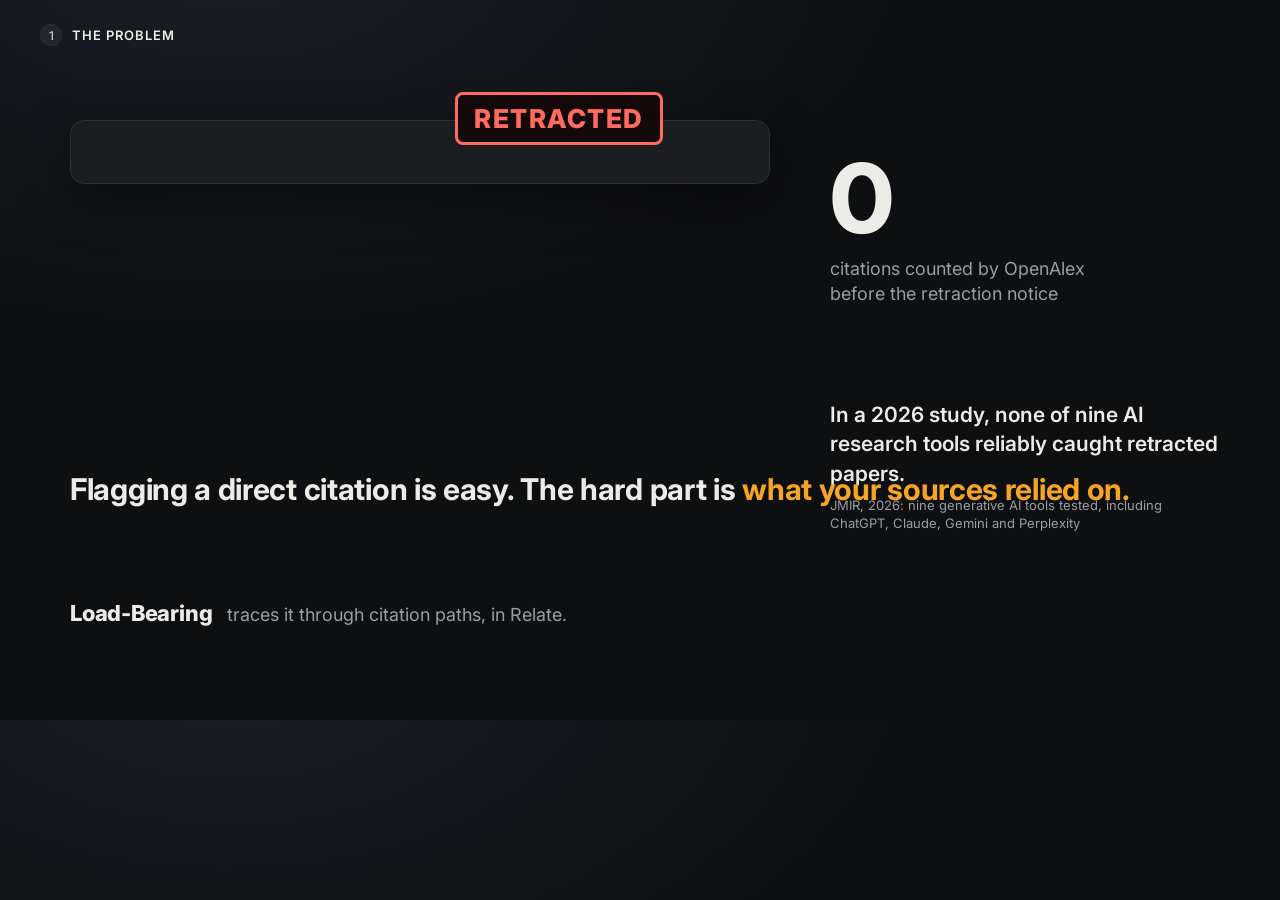
==== demo/scenes/s1_hook.html @ 7233b400 "Add a reproducible demo video recorder scripts/record_demo.py renders the 1:54 demo in headless Chro" ====
<!doctype html>
<html lang="en"><head><meta charset="utf-8"><title>Scene 1: the problem</title>
<link rel="preconnect" href="https://fonts.googleapis.com"><link rel="preconnect" href="https://fonts.gstatic.com" crossorigin>
<link href="https://fonts.googleapis.com/css2?family=Inter:wght@400;500;600;700;800&family=JetBrains+Mono:wght@400;600&display=block" rel="stylesheet">
<link rel="stylesheet" href="common.css">
<style>
  #paper { left: 70px; top: 120px; width: 700px; padding: 26px 30px 24px; }
  #paper .venue { font-size: 14px; color: var(--muted); letter-spacing: .04em; }
  #paper h1 { font-size: 34px; line-height: 1.18; margin: 10px 0 12px; font-weight: 700; letter-spacing: -.01em; }
  #paper .meta { font-size: 14px; color: var(--muted); }
  #stamp { left: 455px; top: 92px; padding: 8px 16px; border: 3px solid var(--direct); color: var(--direct); border-radius: 8px;
    font-weight: 800; font-size: 26px; letter-spacing: .06em; background: rgba(20, 8, 8, .85); transform-origin: center; }
  #stamp small { display: block; font-size: 13px; letter-spacing: .04em; font-weight: 600; text-align: center; }
  #reasons { left: 70px; top: 372px; width: 700px; font-size: 14.5px; line-height: 1.55; }
  #reasons .r { display: inline-block; margin: 0 6px 8px 0; padding: 4px 10px; border-radius: 6px;
    background: rgba(255, 107, 94, .1); border: 1px solid rgba(255, 107, 94, .35); color: #ffb3ab; }
  #count { left: 830px; top: 150px; width: 390px; text-align: left; }
  #count .num { font-size: 96px; font-weight: 800; letter-spacing: -.03em; line-height: 1; }
  #count .cap { font-size: 18px; color: var(--muted); margin-top: 10px; line-height: 1.4; }
  #study { left: 830px; top: 400px; width: 390px; font-size: 21px; line-height: 1.4; font-weight: 600; }
  #study .src { display: block; font-size: 13px; color: var(--muted); font-weight: 400; margin-top: 8px; }
  #part2 { left: 0; top: 0; width: 1280px; height: 720px; }
  #chain { position: absolute; left: 70px; top: 190px; }
  #q2 { left: 70px; top: 470px; width: 1140px; font-size: 30px; line-height: 1.3; font-weight: 700; letter-spacing: -.01em; }
  #q2 em { font-style: normal; color: var(--lb); }
  #brand { left: 70px; top: 600px; font-size: 18px; color: var(--muted); }
  #brand b { color: var(--fg); font-size: 22px; font-weight: 800; letter-spacing: -.01em; margin-right: 10px; }
  .node { font-family: Inter, Lato, sans-serif; }
</style></head>
<body>
<div class="label" id="lab"><span class="n">1</span><b>The problem</b></div>

<div id="part1" class="abs" style="left:0;top:0;width:1280px;height:720px">
  <div class="card" id="paper">
    <div class="venue" id="venue"></div>
    <h1 id="ptitle"></h1>
    <div class="meta" id="pmeta"></div>
  </div>
  <div class="abs" id="stamp">RETRACTED<small id="sdate"></small></div>
  <div class="abs" id="reasons"></div>
  <div class="abs" id="count"><div class="num" id="num">0</div><div class="cap">citations counted by OpenAlex<br>before the retraction notice</div></div>
  <div class="abs" id="study">In a 2026 study, none of nine AI research tools reliably caught retracted papers.<span class="src">JMIR, 2026: nine generative AI tools tested, including ChatGPT, Claude, Gemini and Perplexity</span></div>
</div>

<div id="part2" class="abs">
  <svg id="chain" width="1150" height="230" viewBox="-3 0 1150 230"></svg>
  <div class="abs" id="q2">Flagging a direct citation is easy. The hard part is <em>what your sources relied on.</em></div>
  <div class="abs" id="brand"><b>Load-Bearing</b> traces it through citation paths, in Relate.</div>
</div>

<script src="timeline.js"></script>
<script src="../build/data.js"></script>
<script type="module">
await TL.fonts();
const D = DATA.lesne, $ = (id) => document.getElementById(id);
$("venue").textContent = `${D.venue} · ${D.year}`;
$("ptitle").textContent = D.title;
$("pmeta").textContent = `${D.authors} · doi:${D.doi}`;
$("sdate").textContent = D.retraction_date_long;
$("reasons").innerHTML = `<div class="muted" style="margin-bottom:8px">Retraction notice doi:${TL.esc(D.notice_doi)} · reasons</div>` +
  D.reasons.map((r) => `<span class="r">${TL.esc(r)}</span>`).join("");

TL.show($("lab"), 0.1, Infinity, { d: 0.6, dy: 0 });
TL.show($("paper"), 0.3, Infinity, { d: 0.8, dy: 18 });
TL.show($("count"), 1.0, Infinity, { d: 0.6, dy: 10 });
TL.count($("num"), D.cited_by_count, 1.1, 3.0);
TL.show($("stamp"), 4.3, Infinity, { d: 0.35, dy: 0, scale: 0.6 });
TL.on((t) => { $("stamp").style.transform += " rotate(-5deg)"; });
TL.show($("reasons"), 5.0, Infinity, { d: 0.7 });
TL.show($("study"), 7.2, Infinity, { d: 0.7 });
TL.show($("part1"), -1, 11.2, { d: 0.01, dy: 0, dOut: 0.6 });

// Part 2: a two-hop path, from the agent demo's grant draft.
const svg = $("chain"), NS = "http://www.w3.org/2000/svg";
const mk = (tag, attrs, text) => { const e = document.createElementNS(NS, tag); for (const [k, v] of Object.entries(attrs)) e.setAttribute(k, v); if (text) e.textContent = text; svg.append(e); return e; };
const nodes = [
  { x: 0, title: "Your draft", sub: "cites Larson & Lesné 2012", color: "var(--accent)" },
  { x: 410, title: "Larson & Lesné 2012", sub: "not retracted", color: "var(--fg)" },
  { x: 820, title: "Lesné et al. 2006", sub: "retracted 2024", color: "var(--direct)" },
];
const boxes = nodes.map((n) => {
  const g = document.createElementNS(NS, "g"); svg.append(g);
  const r = document.createElementNS(NS, "rect");
  Object.entries({ x: n.x, y: 60, width: 320, height: 84, rx: 12, fill: "#1b1d20", stroke: n.color, "stroke-width": 2 }).forEach(([k, v]) => r.setAttribute(k, v));
  const t1 = document.createElementNS(NS, "text"); t1.setAttribute("x", n.x + 20); t1.setAttribute("y", 96); t1.setAttribute("fill", "#ecebe7");
  t1.setAttribute("font-size", 21); t1.setAttribute("font-weight", 700); t1.setAttribute("class", "node"); t1.textContent = n.title;
  const t2 = document.createElementNS(NS, "text"); t2.setAttribute("x", n.x + 20); t2.setAttribute("y", 124); t2.setAttribute("fill", n.color === "var(--fg)" ? "#9a9ea6" : n.color);
  t2.setAttribute("font-size", 15); t2.setAttribute("class", "node"); t2.textContent = n.sub;
  g.append(r, t1, t2); return g;
});
const e1 = mk("path", { d: "M 322 102 L 404 102", stroke: "#737a83", "stroke-width": 2.5, fill: "none", "stroke-dasharray": "6 5" });
const e2 = mk("path", { d: "M 732 102 L 814 102", stroke: "var(--lb)", "stroke-width": 4, fill: "none" });
const l1 = mk("text", { x: 330, y: 88, fill: "#9a9ea6", "font-size": 14, class: "node" }, "cites");
const l2 = mk("text", { x: 738, y: 88, fill: "var(--lb)", "font-size": 14, "font-weight": 700, class: "node" }, "method");
const quote = mk("text", { x: 410, y: 186, fill: "#b9b6ad", "font-size": 15.5, "font-style": "italic", class: "node" }, DATA.agent.larson_quote);
const qsrc = mk("text", { x: 410, y: 210, fill: "#737a83", "font-size": 13, class: "node" }, "the citing sentence in Larson & Lesné 2012, read from open-access full text");
TL.show(svg, 11.4, Infinity, { d: 0.01, dy: 0 });
boxes.forEach((b, i) => TL.show(b, 11.5 + i * 0.7, Infinity, { d: 0.5, dy: 10 }));
TL.show(e1, 12.0, Infinity, { d: 0.4, dy: 0 }); TL.show(l1, 12.0, Infinity, { d: 0.4, dy: 0 });
TL.show(e2, 12.7, Infinity, { d: 0.4, dy: 0 }); TL.show(l2, 12.7, Infinity, { d: 0.4, dy: 0 });
TL.show(quote, 13.3, Infinity, { d: 0.6, dy: 6 }); TL.show(qsrc, 13.3, Infinity, { d: 0.6, dy: 6 });
TL.show($("q2"), 14.3, Infinity, { d: 0.7 });
TL.show($("brand"), 15.6, Infinity, { d: 0.6 });
TL.ready(DATA.timing.s1);
</script>
</body></html>
---- demo/scenes/common.css ----
/* Shared look for the demo video scenes. 1280x720 CSS px, recorded at device scale 1.5 (1920x1080). */
:root {
  --bg: #0e0f11; --card: #1b1d20; --card2: #17191c; --fg: #ecebe7; --muted: #9a9ea6; --line: #2c2f34;
  --soft: #23262a; --accent: #7ea2ff; --direct: #ff6b5e; --lb: #f5a524; --unv: #8fa7c2; --mo: #737a83;
  --ok: #4cc38a; --code: #141619; color-scheme: dark;
}
* { box-sizing: border-box; }
html, body { margin: 0; width: 1280px; height: 720px; overflow: hidden; }
body {
  background: radial-gradient(1100px 650px at 18% -10%, #1b1f27 0%, var(--bg) 62%);
  color: var(--fg); font-family: Inter, Lato, "Noto Sans", sans-serif; font-size: 16px;
  -webkit-font-smoothing: antialiased;
}
.mono, pre, code { font-family: "JetBrains Mono", "Ubuntu Mono", "DejaVu Sans Mono", monospace; font-variant-ligatures: none; }
.abs { position: absolute; }
.muted { color: var(--muted); }

.label { position: absolute; left: 40px; top: 24px; display: flex; gap: 10px; align-items: center;
  font-size: 13px; letter-spacing: .08em; text-transform: uppercase; color: var(--muted); }
.label b { color: var(--fg); font-weight: 600; }
.label .n { width: 22px; height: 22px; border-radius: 50%; background: var(--soft); border: 1px solid var(--line);
  display: grid; place-items: center; color: var(--fg); font-size: 12px; letter-spacing: 0; }

.win { position: absolute; background: var(--card); border: 1px solid var(--line); border-radius: 12px; overflow: hidden;
  box-shadow: 0 24px 70px rgba(0, 0, 0, .5); }
.win > .bar { height: 34px; display: flex; align-items: center; gap: 10px; padding: 0 14px; background: var(--card2);
  border-bottom: 1px solid var(--line); color: var(--muted); font-size: 12.5px; }
.dots { display: inline-flex; gap: 6px; }
.dots i { width: 11px; height: 11px; border-radius: 50%; background: #3a3d42; display: inline-block; }

.term { position: relative; background: var(--code); padding: 14px 18px; font-size: 13px; line-height: 1.5; white-space: pre-wrap;
  overflow: hidden; word-break: break-word; }
.term.clip { white-space: pre; }
.term .ln { min-height: 1.5em; border-radius: 4px; padding: 0 4px; margin: 0 -4px; }
.prompt { color: var(--ok); }
.caret { display: inline-block; width: .6em; background: var(--fg); margin-left: 1px; }

/* report colouring */
.s-lb { color: var(--lb); font-weight: 600; } .s-unv { color: var(--unv); font-weight: 600; }
.s-mo { color: var(--mo); font-weight: 600; } .s-direct { color: var(--direct); font-weight: 600; }
.i-rel { color: var(--lb); } .i-bg { color: var(--mo); } .i-crit { color: var(--ok); }
.q { color: #b9b6ad; font-style: italic; } .bad { color: var(--direct); } .bold { font-weight: 700; }

/* Cypher highlighting */
.k-kw { color: #c9a2ff; } .k-str { color: #b5e08a; } .k-par { color: #ffa36c; } .k-lbl { color: #82aaff; }
.k-cm { color: #6b7280; font-style: italic; } .k-num { color: #ffa36c; } .k-op { color: #89ddff; }

.card { position: absolute; background: var(--card); border: 1px solid var(--line); border-radius: 14px;
  box-shadow: 0 16px 50px rgba(0, 0, 0, .4); }
.card h4 { margin: 0; padding: 12px 16px; font-size: 12px; letter-spacing: .08em; text-transform: uppercase;
  color: var(--muted); border-bottom: 1px solid var(--line); font-weight: 600; }
.pill { display: inline-flex; align-items: center; gap: 6px; border-radius: 999px; padding: 3px 10px; font-size: 12.5px;
  border: 1px solid var(--line); background: var(--soft); white-space: nowrap; }
.dot { width: 8px; height: 8px; border-radius: 50%; display: inline-block; }
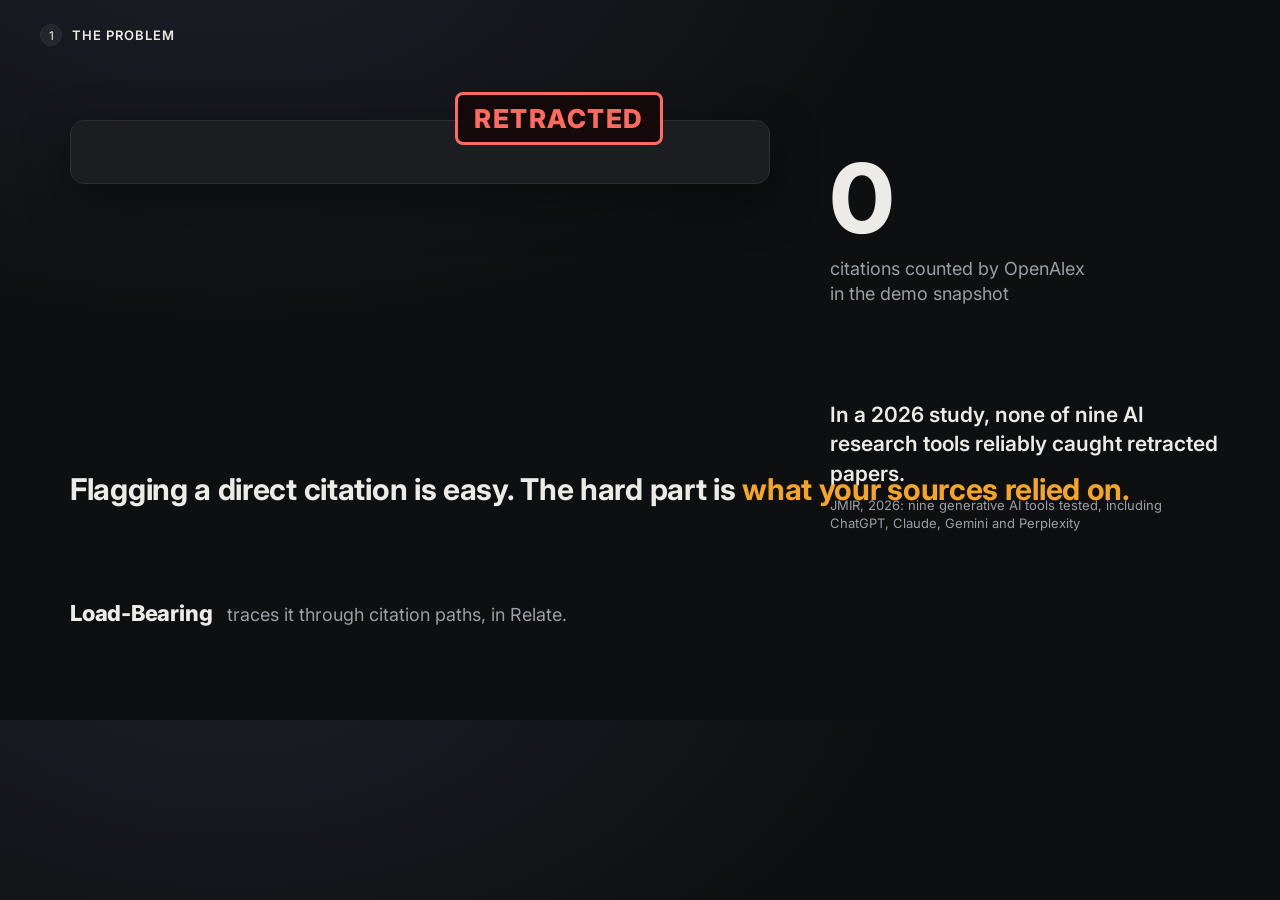
==== commit 6d52999d: "Add claim-level Relate audit, update store indexes, and refresh docs" ====
--- a/demo/scenes/s1_hook.html
+++ b/demo/scenes/s1_hook.html
@@ -38,7 +38,7 @@
   </div>
   <div class="abs" id="stamp">RETRACTED<small id="sdate"></small></div>
   <div class="abs" id="reasons"></div>
-  <div class="abs" id="count"><div class="num" id="num">0</div><div class="cap">citations counted by OpenAlex<br>before the retraction notice</div></div>
+  <div class="abs" id="count"><div class="num" id="num">0</div><div class="cap">citations counted by OpenAlex<br>in the demo snapshot</div></div>
   <div class="abs" id="study">In a 2026 study, none of nine AI research tools reliably caught retracted papers.<span class="src">JMIR, 2026: nine generative AI tools tested, including ChatGPT, Claude, Gemini and Perplexity</span></div>
 </div>
 
